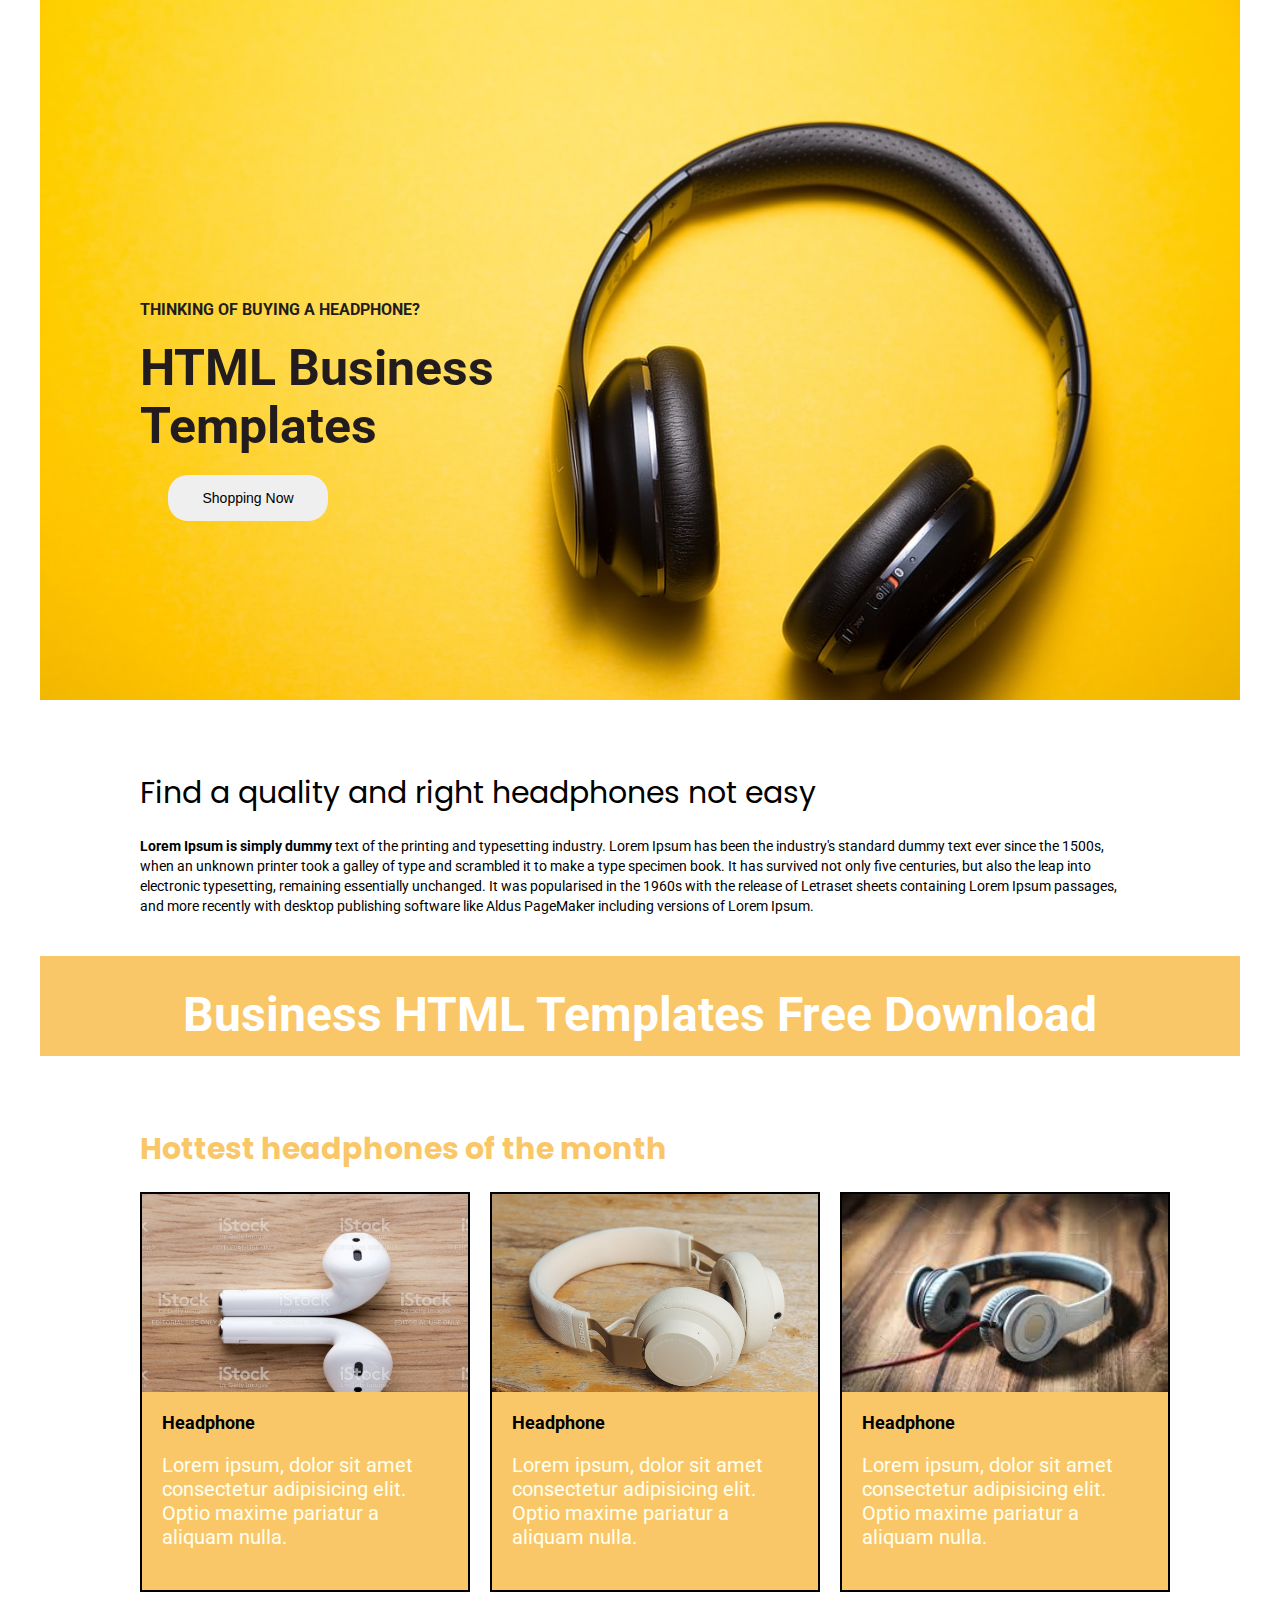
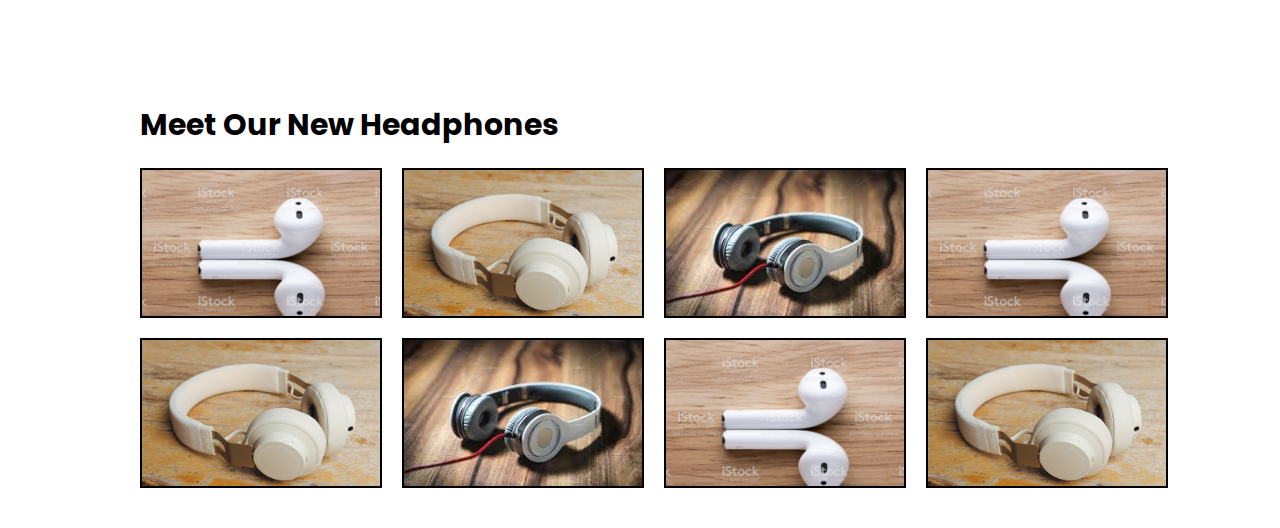
==== Documents/Practice/Project1/index.html @ e90105c3 "New" ====
<!DOCTYPE html>
<html lang="en">
  <head>
    <title>Rohit Practice</title>
    <link href="https://fonts.googleapis.com/css2?family=Roboto:wght@400;900&display=swap" rel="stylesheet">
    <link href="css/style.css" type="text/css" rel="stylesheet" >
    <link href="https://fonts.googleapis.com/css2?family=Poppins:wght@300;400&display=swap" rel="stylesheet">
  </head>
  <body>
      <section class="container"> 
            <div class="image-container">
                <div class="text-area"> 
                    <h4>Thinking of buying a headphone?</h4>
                    <h1>HTML Business Templates</h1>
                    <button>Shopping Now</button>
                </div>
            </div>
            
      </section>

      <section class="container about-content section-gap">
          <h2 class="heading">Find a quality and right headphones not easy</h2>
          <p><b>Lorem Ipsum is simply dummy</b> text of the printing and typesetting industry. Lorem Ipsum has been the industry's standard dummy text ever since the 1500s, when an unknown printer took a galley of type and scrambled it to make a type specimen book. It has survived not only five centuries, but also the leap into electronic typesetting, remaining essentially unchanged. It was popularised in the 1960s with the release of Letraset sheets containing Lorem Ipsum passages, and more recently with desktop publishing software like Aldus PageMaker including versions of Lorem Ipsum.</p>
      </section>
      
      <section class="container strip-content strip">
          <h1>Business HTML Templates Free Download</h1>
      </section>

      <section class="container card-area section-gap">
            <h1>Hottest headphones of the month</h1>
            <div class="card">
                <div class="img-box1">

                </div>
                <div class="product_description">
                    <h3 class="product_heading">Headphone</h3>
                    <p>Lorem ipsum, dolor sit amet consectetur adipisicing elit. Optio maxime pariatur a aliquam nulla.</p>
                </div>
            </div>
            <div class="card">
                <div class="img-box2">

                </div>
                <div class="product_description">
                    <h3 class="product_heading">Headphone</h3>
                    <p>Lorem ipsum, dolor sit amet consectetur adipisicing elit. Optio maxime pariatur a aliquam nulla.</p>
                </div>
            </div>
            <div class="card">
                <div class="img-box3">

                </div>
                <div class="product_description">
                    <h3 class="product_heading">Headphone</h3>
                    <p>Lorem ipsum, dolor sit amet consectetur adipisicing elit. Optio maxime pariatur a aliquam nulla.</p>
                </div>
            </div>
      </section>

      <section class="container card-area section-gap"> 
            <h1 class="second-heading">Meet Our New Headphones</h1>
            <div class="small-card">
                <div class="imgbox1"></div>
            </div>
            <div class="small-card">
                <div class="imgbox2"></div>
            </div>
            <div class="small-card">
                <div class="imgbox3"></div>
            </div>
            <div class="small-card">
                <div class="imgbox4"></div>
            </div>

            <div class="small-card2">
                <div class="imgbox5"></div>
            </div>
            <div class="small-card2">
                <div class="imgbox6"></div>
            </div>
            <div class="small-card2">
                <div class="imgbox7"></div>
            </div>
            <div class="small-card2">
                <div class="imgbox8"></div>
            </div>
      </section>

  </body>
</html>
---- Documents/Practice/Project1/css/style.css ----
html {
    font-family: 'Roboto', sans-serif;
}

* {
    margin: 0;
    padding: 0;
    box-sizing: border-box;
}

h1, h2, h3, h4, h5, h6, p {
    margin: 0;
    padding: 0;
}
.container {
    width: 1200px;
    margin: 0 auto;
    box-sizing: border-box;
}
.image-container {
    background-image: url(../images/banner.jpeg);
    background-size: cover;
    height: 700px;
}
.text-area {
    float: left;
    margin: 300px auto auto 100px;
    width: 400px;
}
.text-area h4{
    text-transform: uppercase;
    color: #221c1f;
    display: inline-block;
    margin-bottom: 20px;
}
.text-area h1{
    text-transform: capitalize;
    color: #221c1f;
    display: inline-block;
    font-size: 50px;
    font-weight: bolder;
    margin-bottom: 20px;
}
.text-area button{
    padding: 15px;
    border-radius: 20px;
    margin: 0 0 0 28px;
    border: none;
    text-transform: capitalize;
    font-size: 14px;
    width: 160px;
}
.about-content {
    padding: 0px 100px;
}
.section-gap {
    padding-top: 70px;
    padding-bottom: 40px;
}
h2.heading{
    font-weight: normal;
    font-size: 30px;
    font-family: 'Poppins', sans-serif;
    margin-bottom: 20px;
}
.about-content p {
    font-size: 14px;
    line-height: 20px;
}
.strip-content {
    height: 100px;
}
.strip {
    background-color:  #fac768;
    text-align: center;
    color: #fff;
    padding: 30px;
    font-size: x-large;
}
.card-area {
    margin-left: 140px;
    margin-right: 140px;
    overflow: hidden;
}
.card-area h1 {
    font-family: 'Poppins', sans-serif;
    color: #fac768;
    font-size: 30px;
    margin-bottom: 20px;
}
.card {
    border: solid black 2px;
    float: left;
    width: 330px;
    height: 400px;
    margin-right: 20px;
}
.img-box1 {
    width: 100%;
    height: 50%;
    background-image: url(../images/headphone1.jpg);
    background-size: cover;
}
.img-box2 {
    width: 100%;
    height: 50%;
    background-image: url(../images/headphone2.jpg);
    background-size: cover;
}
.img-box3 {
    width: 100%;
    height: 50%;
    background-image: url(../images/headphone3.jpeg);
    background-size: cover;
}
.product_description {
    background-color: #fac768;
    width: 100%;
    height: 50%;
    padding: 20px;
}
.product_description h3 {
    font-size: 18px;
    margin-bottom: 20px;
    
}
.product_description p { 
    font-size: 20px;
    color: ivory;
}
h1.second-heading{
    color: black;
}
.small-card{
    border: solid black 2px;
    float: left;
    width: 242px;
    height: 150px;
    margin-right: 20px;
    margin-bottom: 20px;
}
.small-card2{
    border: solid black 2px;
    float: left;
    width: 242px;
    height: 150px;
    margin-right: 20px;
}
.imgbox1{
    width: 100%;
    height: 100%;
    background-image: url(../images/headphone1.jpg);
    background-size: cover;
}
.imgbox2{
    width: 100%;
    height: 100%;
    background-image: url(../images/headphone2.jpg);
    background-size: cover;
}
.imgbox3{
    width: 100%;
    height: 100%;
    background-image: url(../images/headphone3.jpeg);
    background-size: cover;
}
.imgbox4{
    width: 100%;
    height: 100%;
    background-image: url(../images/headphone1.jpg);
    background-size: cover;
}
.imgbox5{
    width: 100%;
    height: 100%;
    background-image: url(../images/headphone2.jpg);
    background-size: cover;
}
.imgbox6{
    width: 100%;
    height: 100%;
    background-image: url(../images/headphone3.jpeg);
    background-size: cover;
}
.imgbox7{
    width: 100%;
    height: 100%;
    background-image: url(../images/headphone1.jpg);
    background-size: cover;
}
.imgbox8{
    width: 100%;
    height: 100%;
    background-image: url(../images/headphone2.jpg);
    background-size: cover;
}
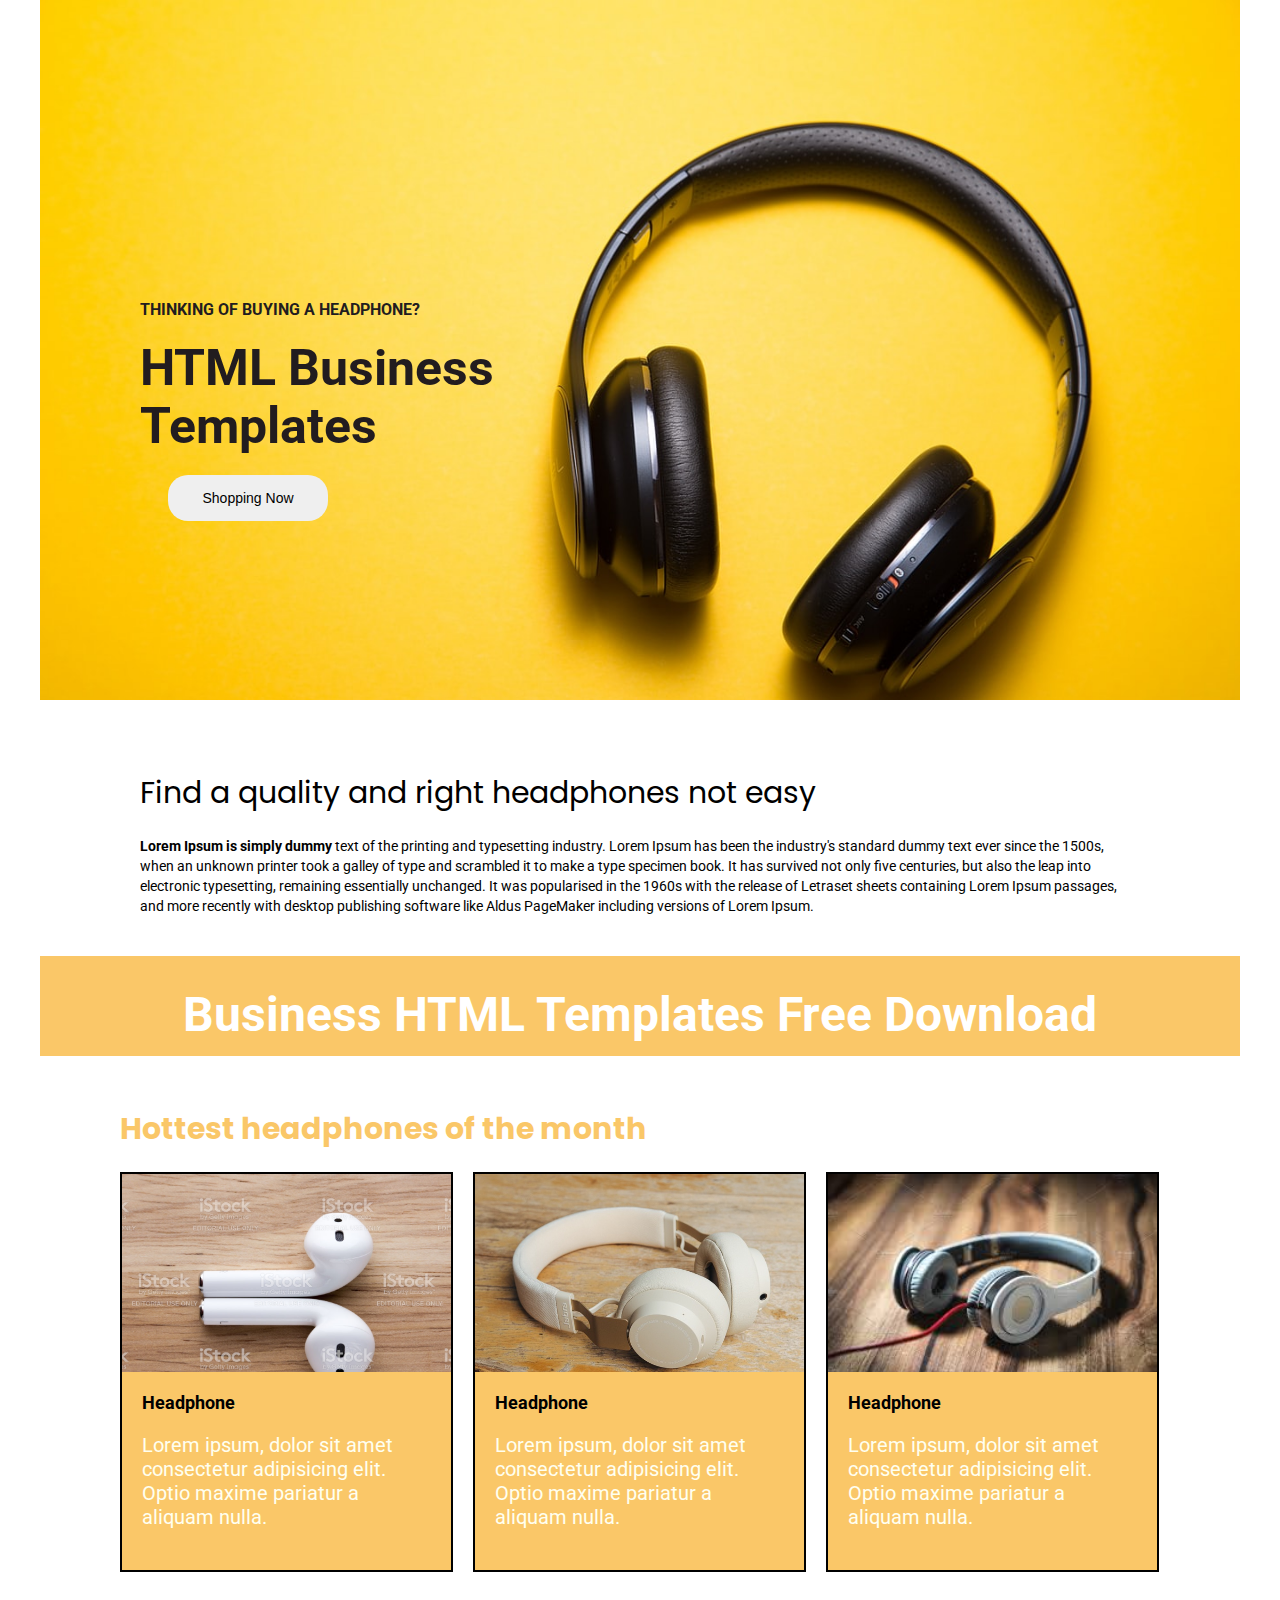
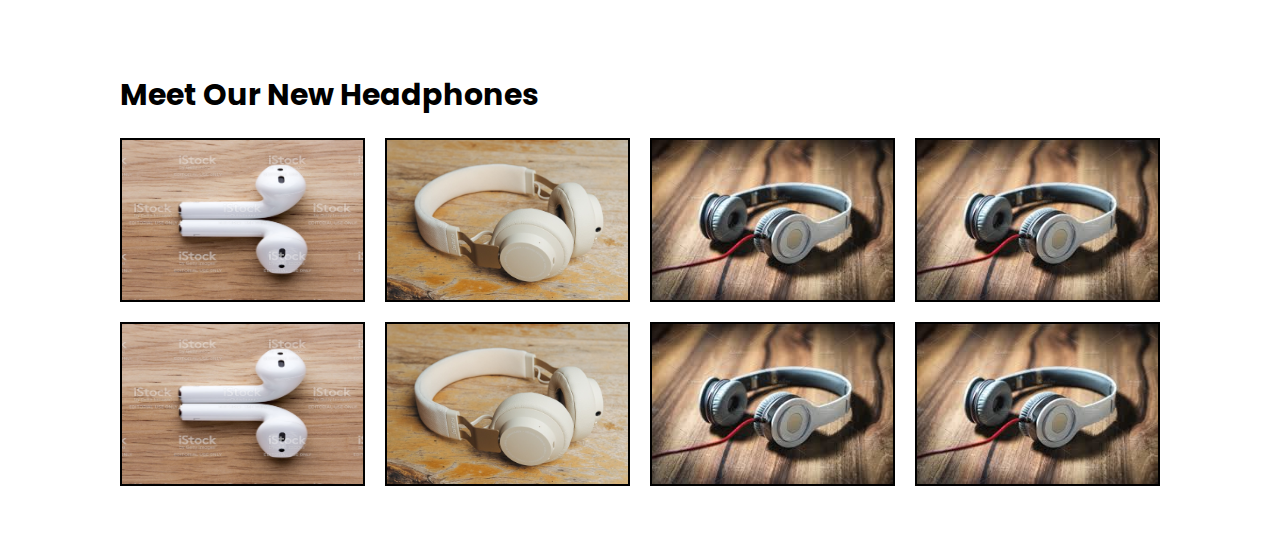
==== commit 61089ae1: "Add files via upload" ====
--- a/Documents/Practice/Project1/index.html
+++ b/Documents/Practice/Project1/index.html
@@ -61,30 +61,32 @@
       <section class="container card-area section-gap"> 
             <h1 class="second-heading">Meet Our New Headphones</h1>
             <div class="small-card">
-                <div class="imgbox1"></div>
+                <img src="images/headphone1.jpg">
             </div>
             <div class="small-card">
-                <div class="imgbox2"></div>
+                <img src="images/headphone2.jpg">
             </div>
             <div class="small-card">
-                <div class="imgbox3"></div>
+               <img src="images/headphone3.jpeg">
             </div>
             <div class="small-card">
-                <div class="imgbox4"></div>
+                <img src="images/headphone3.jpeg">
+            </div>
+			
+			<div class="small-card">
+                <img src="images/headphone1.jpg">
+            </div>
+            <div class="small-card">
+                <img src="images/headphone2.jpg">
+            </div>
+            <div class="small-card">
+               <img src="images/headphone3.jpeg">
+            </div>
+            <div class="small-card">
+                <img src="images/headphone3.jpeg">
             </div>
 
-            <div class="small-card2">
-                <div class="imgbox5"></div>
-            </div>
-            <div class="small-card2">
-                <div class="imgbox6"></div>
-            </div>
-            <div class="small-card2">
-                <div class="imgbox7"></div>
-            </div>
-            <div class="small-card2">
-                <div class="imgbox8"></div>
-            </div>
+           
       </section>
 
   </body>
--- a/Documents/Practice/Project1/css/style.css
+++ b/Documents/Practice/Project1/css/style.css
@@ -78,10 +78,10 @@
     font-size: x-large;
 }
 .card-area {
-    margin-left: 140px;
-    margin-right: 140px;
-    overflow: hidden;
+   overflow: hidden;
+   padding: 50px 80px;
 }
+
 .card-area h1 {
     font-family: 'Poppins', sans-serif;
     color: #fac768;
@@ -91,25 +91,27 @@
 .card {
     border: solid black 2px;
     float: left;
-    width: 330px;
+    width: 333px;
     height: 400px;
     margin-right: 20px;
 }
+
+.card:last-child {
+	margin-right: 0;
+}
+
 .img-box1 {
-    width: 100%;
-    height: 50%;
+	height: 50%;
     background-image: url(../images/headphone1.jpg);
     background-size: cover;
 }
 .img-box2 {
-    width: 100%;
-    height: 50%;
+	height: 50%;
     background-image: url(../images/headphone2.jpg);
     background-size: cover;
 }
 .img-box3 {
-    width: 100%;
-    height: 50%;
+	height: 50%;
     background-image: url(../images/headphone3.jpeg);
     background-size: cover;
 }
@@ -131,66 +133,20 @@
 h1.second-heading{
     color: black;
 }
-.small-card{
+.small-card {
     border: solid black 2px;
     float: left;
-    width: 242px;
-    height: 150px;
+    width: 245px;
     margin-right: 20px;
     margin-bottom: 20px;
 }
-.small-card2{
-    border: solid black 2px;
-    float: left;
-    width: 242px;
-    height: 150px;
-    margin-right: 20px;
+.small-card img {
+	width: 100%;
+    display: block;
+    height: 160px;
 }
-.imgbox1{
-    width: 100%;
-    height: 100%;
-    background-image: url(../images/headphone1.jpg);
-    background-size: cover;
+
+.small-card:nth-child(5), .small-card:last-child {
+	margin-right: 0px;
 }
-.imgbox2{
-    width: 100%;
-    height: 100%;
-    background-image: url(../images/headphone2.jpg);
-    background-size: cover;
-}
-.imgbox3{
-    width: 100%;
-    height: 100%;
-    background-image: url(../images/headphone3.jpeg);
-    background-size: cover;
-}
-.imgbox4{
-    width: 100%;
-    height: 100%;
-    background-image: url(../images/headphone1.jpg);
-    background-size: cover;
-}
-.imgbox5{
-    width: 100%;
-    height: 100%;
-    background-image: url(../images/headphone2.jpg);
-    background-size: cover;
-}
-.imgbox6{
-    width: 100%;
-    height: 100%;
-    background-image: url(../images/headphone3.jpeg);
-    background-size: cover;
-}
-.imgbox7{
-    width: 100%;
-    height: 100%;
-    background-image: url(../images/headphone1.jpg);
-    background-size: cover;
-}
-.imgbox8{
-    width: 100%;
-    height: 100%;
-    background-image: url(../images/headphone2.jpg);
-    background-size: cover;
-}+
